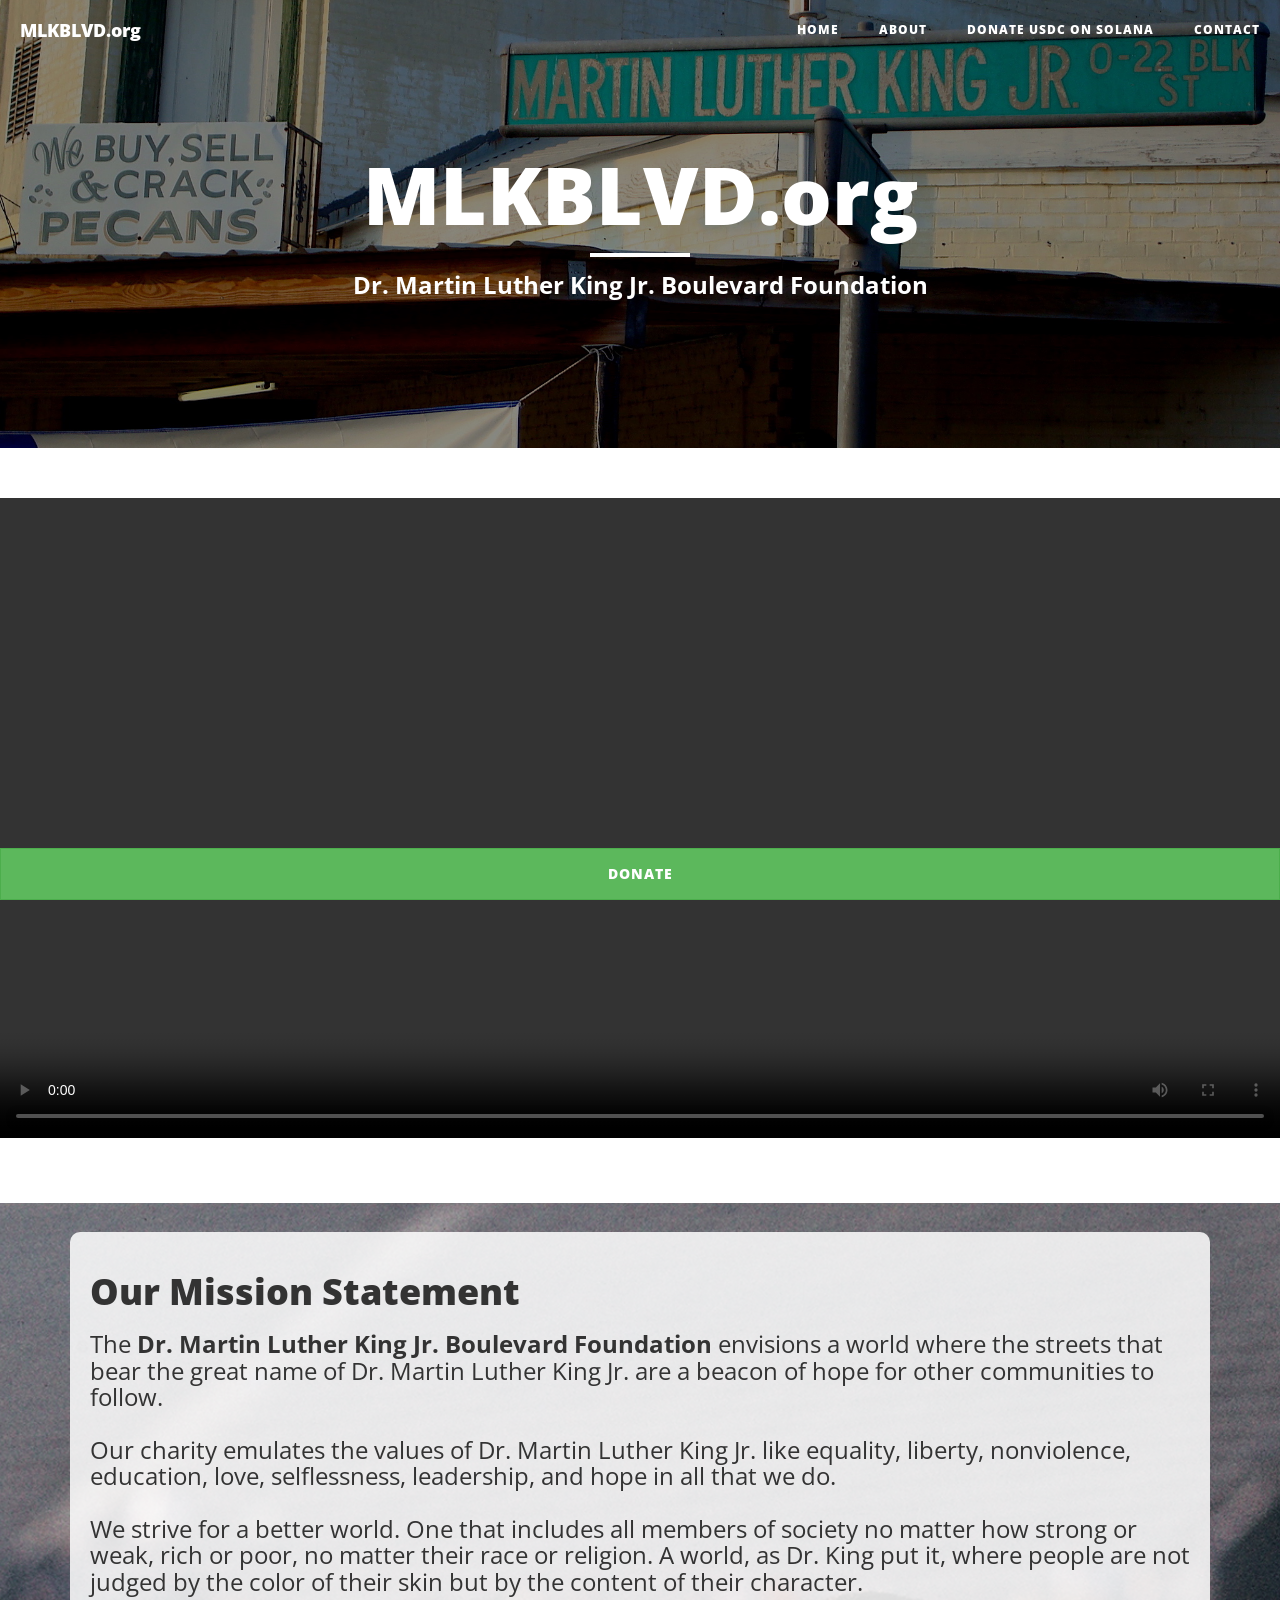
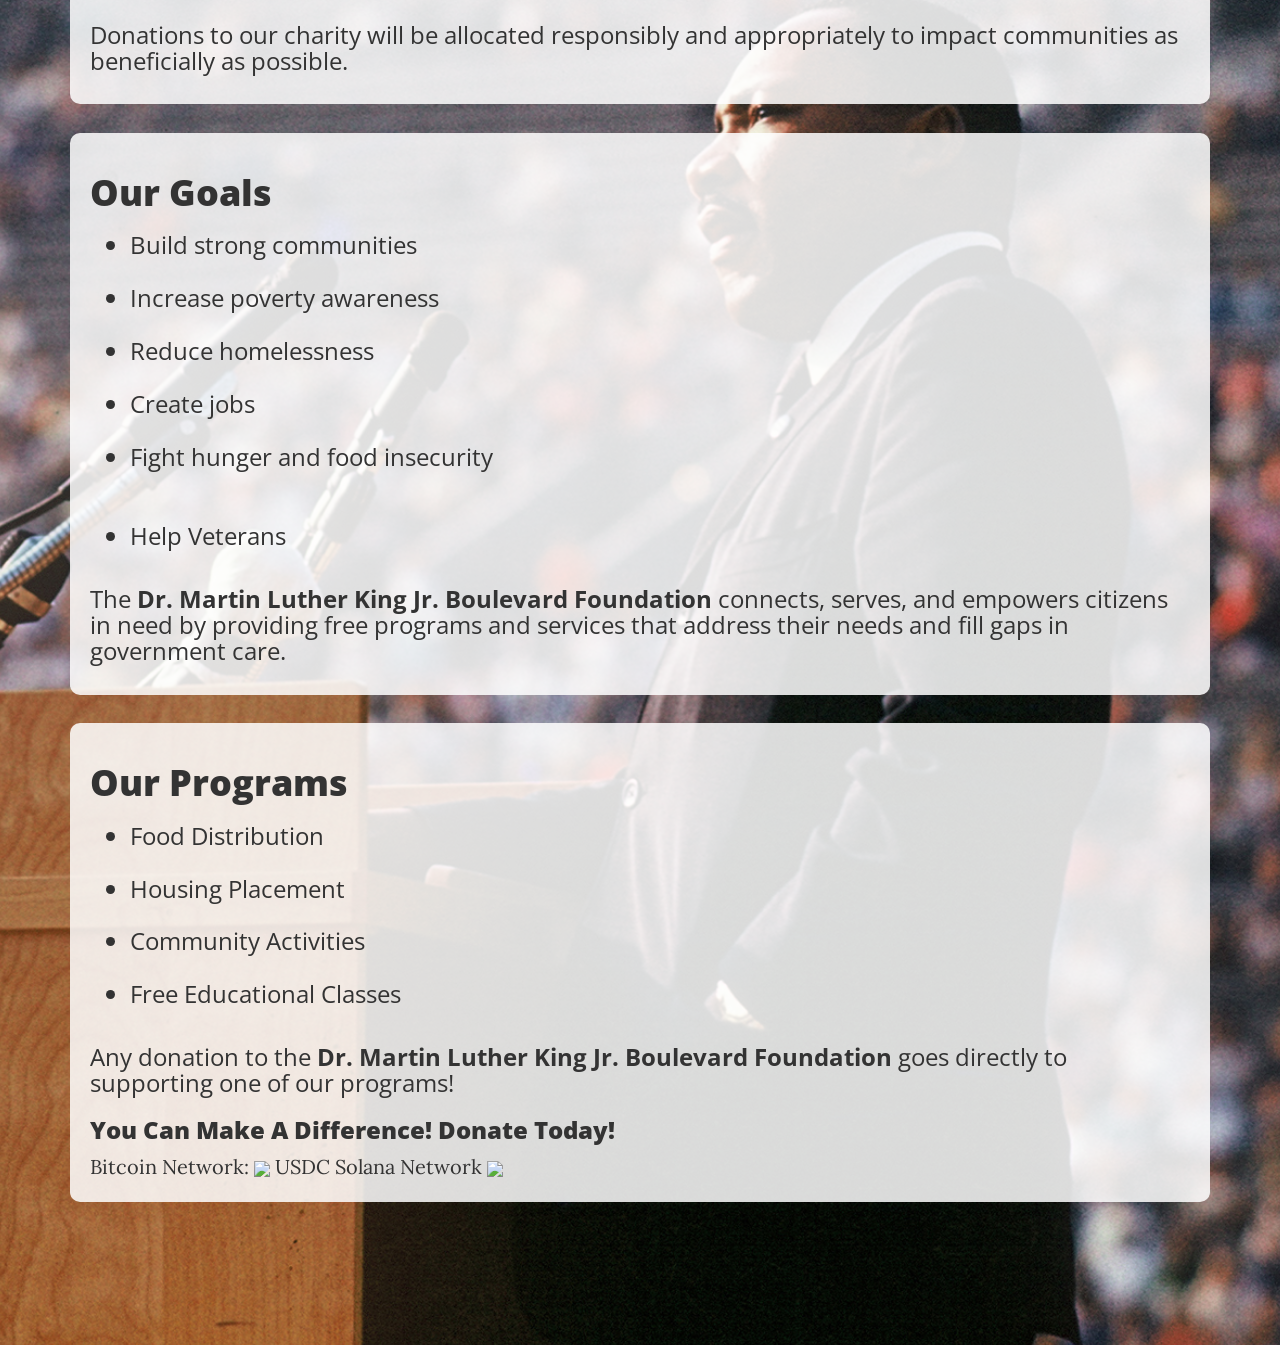
==== index.html @ ab9964d8 "Update index.html" ====
<!DOCTYPE html>
<html lang="en">

<head>

    <meta charset="utf-8">
    <meta http-equiv="X-UA-Compatible" content="IE=edge">
    <meta name="viewport" content="width=device-width, initial-scale=1">
    <meta name="description" content="">
    <meta name="author" content="">
    
    <title>MLKBLVD.org</title>
    <!-- Bootstrap Core CSS -->
    <link href="vendor/bootstrap/css/bootstrap.min.css" rel="stylesheet">
   
    <!-- Theme CSS -->
    <link href="css/clean-blog.min.css" rel="stylesheet">

    <!-- Custom Fonts -->
    <link href="vendor/font-awesome/css/font-awesome.min.css" rel="stylesheet" type="text/css">
    <link href='https://fonts.googleapis.com/css?family=Lora:400,700,400italic,700italic' rel='stylesheet' type='text/css'>
    <link href='https://fonts.googleapis.com/css?family=Open+Sans:300italic,400italic,600italic,700italic,800italic,400,300,600,700,800' rel='stylesheet' type='text/css'>

    <!-- HTML5 Shim and Respond.js IE8 support of HTML5 elements and media queries -->
    <!-- WARNING: Respond.js doesn't work if you view the page via file:// -->
    <!--[if lt IE 9]>
        <script src="https://oss.maxcdn.com/libs/html5shiv/3.7.0/html5shiv.js"></script>
        <script src="https://oss.maxcdn.com/libs/respond.js/1.4.2/respond.min.js"></script>
    <![endif]-->

</head>

<body>

    <!-- Navigation -->
    <nav class="navbar navbar-default navbar-custom navbar-fixed-top">
        <div class="container-fluid">
            <!-- Brand and toggle get grouped for better mobile display -->
            <div class="navbar-header page-scroll">
                <button type="button" class="navbar-toggle" data-toggle="collapse" data-target="#bs-example-navbar-collapse-1">
                    <span class="sr-only">Toggle navigation</span>
                    Menu <i class="fa fa-bars"></i>
                </button>
                <a class="navbar-brand" href="index.html">MLKBLVD.org</a>
            </div>

            <!-- Collect the nav links, forms, and other content for toggling -->
            <div class="collapse navbar-collapse" id="bs-example-navbar-collapse-1">
                <ul class="nav navbar-nav navbar-right">
                    <li>
                        <a href="index.html">Home</a>
                    </li>
                    <li>
                        <a href="#text">About</a>
                    </li>
                    <li>
                        <a href="solana:0x327a8fBC5e9541240963a65b46B488dfBC9a9073?amount=1000&spl-token=EPjFWdd5AufqSSqeM2qN1xzybapC8G4wEGGkZwyTDt1v&label=MLKBLVD.org&message=Thanks!&memo=Thanks!">Donate USDC on Solana</a>
                    </li>
                    <li>
                        <a href="mailto:mlkblvd.org@gmail.com">Contact</a>
                    </li>
                </ul>
            </div>
            <!-- /.navbar-collapse -->
        </div>
        <!-- /.container -->
    </nav>

    <!-- Page Header -->
    <!-- Set your background image for this header on the line below. -->
    <header class="intro-header" style="background-image: url(img/home-bg.jpg)">
        <div class="container">
            <div class="row">
                <div class="col-lg-8 col-lg-offset-2 col-md-10 col-md-offset-1">
                    <div class="site-heading">
                        <h1>MLKBLVD.org</h1>
                        <hr class="small">
                        <span class="subheading"><b>Dr. Martin Luther King Jr. Boulevard Foundation</b></span>
                    </div>
                </div>
            </div>
        </div>
    </header>
 
    <a href="bitcoin:1A1zP1eP5QGefi2DMPTfTL5SLmv7DivfNa?amount=0.005&label=MLKBLVD.org&message=Thank%20you%20for%20your%20support!" id="applyButton" class="btn btn-success btn-block" style="position:fixed;bottom:0%;z-index:100;">DONATE</a>
    <video controls width="100%" autoplay>
        <source src="video/mlkblvd.mp4" type="video/mp4">
        Your browser does not support video
    </video><br><br><br>
    <!-- Main Content -->
    <div id="text" style="background-image: url(img/mlk.jpg);background-position: 55%;background-repeat: no-repeat;background-size: cover;"><br>
        <div class="container">
                <div class="post-preview">
                        <h1 class="post-title">
                            Our Mission Statement
                        </h1>
                        <h3 class="post-subtitle" style="font-weight:normal">
                            The <b>Dr. Martin Luther King Jr. Boulevard Foundation</b> envisions a world where the streets that bear the great name of Dr. Martin Luther King Jr. are a beacon of hope for other communities to follow.
                            <br><br>
                            Our charity emulates the values of Dr. Martin Luther King Jr. like equality, liberty, nonviolence, education, love, selflessness, leadership, and hope in all that we do.
                            <br><br>
                            We strive for a better world. One that includes all members of society no matter how strong or weak, rich or poor, no matter their race or religion. A world, as Dr. King put it, where people are not judged by the color of their skin but by the content of their character.
                            <br><br>
                            Donations to our charity will be allocated responsibly and appropriately to impact communities as beneficially as possible.
                            <br>

                        </h3>
                </div><br>
                <div class="post-preview" >
                        <h1 class="post-title">
                            Our Goals
                        </h1>
                        <h3 class="post-subtitle" style="font-weight:normal">
                            <ul>
                                <li>Build strong communities</li>
                                <br>
                                <li>Increase poverty awareness</li>
                                <br>
                                <li>Reduce homelessness</li>
                                <br>
                                <li>Create jobs</li>
                                <br>
                                <li>Fight hunger and food insecurity</li><br>
                                <br>
                                <li>Help Veterans</li><br>
                            </ul>
                            The <b>Dr. Martin Luther King Jr. Boulevard Foundation</b> connects, serves, and empowers citizens in need by providing free programs and services that address their needs and fill gaps in government care.
                        </h3>
                </div><br>
                <div class="post-preview">
                        <h1 class="post-title">
                            Our Programs
                        </h1>
                        <h3 class="post-subtitle" style="font-weight:normal">
                            <ul>
                                <li>Food Distribution</li>
                                <br>
                                <li>Housing Placement</li>
                                <br>
                                <li>Community Activities</li>
                                <br>
                                <li>Free Educational Classes</li><br>
                            </ul>
                            Any donation to the <b>Dr. Martin Luther King Jr. Boulevard Foundation</b> goes directly to supporting one of our programs!<br>
                            <h3>You Can Make A Difference! Donate Today!</h3>
                           Bitcoin Network:
                           <img src="https://private-user-images.githubusercontent.com/20129616/599748810-558bbc82-68f3-4923-9183-be4b3e175ccd.png?jwt=eyJ0eXAiOiJKV1QiLCJhbGciOiJIUzI1NiJ9.[base64].xnbuAt-VnyXGj1lQDcZ0gcU-z0RY3uswR8ebAeyuypw" />
                           USDC Solana Network
                           <img src="https://private-user-images.githubusercontent.com/20129616/600500007-78e766d8-854d-438e-8aab-df3a514afb99.png?jwt=eyJ0eXAiOiJKV1QiLCJhbGciOiJIUzI1NiJ9.[base64].q0eRarBA68dFiGi_OBIOCuV6Yctz-bvgYhmQ5g5uQ9w" />
                        </h3>
                </div><br><br><br><br><br>
            </div>
        </div>
    </div>

    <!-- jQuery -->
    <script src="vendor/jquery/jquery.min.js"></script>

    <!-- Bootstrap Core JavaScript -->
    <script src="vendor/bootstrap/js/bootstrap.min.js"></script>

    <!-- Contact Form JavaScript -->
    <script src="js/jqBootstrapValidation.js"></script>
    <script src="js/contact_me.js"></script>

    <!-- Theme JavaScript -->
    <script src="js/clean-blog.min.js"></script>

</body>

</html>
---- css/clean-blog.min.css ----
a,
 body {
     color: #333
 }
 
 .navbar-custom .nav li a,
 .navbar-custom .navbar-brand,
 h1,
 h2,
 h3,
 h4,
 h5,
 h6 {
     font-weight: 800
 }
 
 .caption,
 .intro-header .page-heading,
 .intro-header .site-heading,
 footer .copyright {
     text-align: center
 }
 
 body {
     font-family: Lora, 'Times New Roman', serif;
     font-size: 20px;
     -webkit-tap-highlight-color: #0085A1
 }
 
 .intro-header .page-heading .subheading,
 .intro-header .post-heading .subheading,
 .intro-header .site-heading .subheading,
 .navbar-custom,
 h1,
 h2,
 h3,
 h4,
 h5,
 h6 {
     font-family: 'Open Sans', 'Helvetica Neue', Helvetica, Arial, sans-serif
 }
 
 p {
     line-height: 1.5;
     margin: 30px 0
 }
 
 p a {
     text-decoration: underline
 }
 
 a:focus,
 a:hover {
     color: #0085A1
 }
 
 a img:focus,
 a img:hover {
     cursor: zoom-in
 }
 
 blockquote {
     color: #777;
     font-style: italic
 }
 
 hr.small {
     max-width: 100px;
     margin: 15px auto;
     border-width: 4px;
     border-color: #fff
 }
 
 .navbar-custom {
     position: absolute;
     top: 0;
     left: 0;
     width: 100%;
     z-index: 3
 }
 
 .navbar-custom .navbar-header .navbar-toggle {
     color: #777;
     font-weight: 800;
     text-transform: uppercase;
     font-size: 12px
 }
 
 .navbar-custom .nav li a {
     text-transform: uppercase;
     font-size: 12px;
     letter-spacing: 1px
 }
 
 @media only screen and (min-width:768px) {
     .navbar-custom {
         background: 0 0;
         border-bottom: 1px solid transparent
     }
     .navbar-custom .navbar-brand {
         color: #fff;
         padding: 20px
     }
     .navbar-custom .navbar-brand:focus,
     .navbar-custom .navbar-brand:hover {
         color: rgba(255, 255, 255, .8)
     }
     .navbar-custom .nav li a {
         color: #fff;
         padding: 20px
     }
     .navbar-custom .nav li a:focus,
     .navbar-custom .nav li a:hover {
         color: rgba(255, 255, 255, .8)
     }
     .navbar-custom .nav li ul.dropdown-menu a {
         color: #333
     }
     .navbar-custom .nav li ul.dropdown-menu a:focus,
     .navbar-custom .nav li ul.dropdown-menu a:hover {
         color: #0085A1
     }
 }
 
 @media only screen and (min-width:1170px) {
     .navbar-custom {
         -webkit-transition: background-color .3s;
         -moz-transition: background-color .3s;
         transition: background-color .3s;
         -webkit-transform: translate3d(0, 0, 0);
         -moz-transform: translate3d(0, 0, 0);
         -ms-transform: translate3d(0, 0, 0);
         -o-transform: translate3d(0, 0, 0);
         transform: translate3d(0, 0, 0);
         -webkit-backface-visibility: hidden;
         backface-visibility: hidden
     }
     .navbar-custom.is-fixed {
         position: fixed;
         top: -61px;
         background-color: rgba(255, 255, 255, .9);
         border-bottom: 1px solid #f2f2f2;
         -webkit-transition: -webkit-transform .3s;
         -moz-transition: -moz-transform .3s;
         transition: transform .3s
     }
     .navbar-custom.is-fixed .navbar-brand {
         color: #333
     }
     .navbar-custom.is-fixed .navbar-brand:focus,
     .navbar-custom.is-fixed .navbar-brand:hover {
         color: #0085A1
     }
     .navbar-custom.is-fixed .nav li a {
         color: #333
     }
     .navbar-custom.is-fixed .nav li a:focus,
     .navbar-custom.is-fixed .nav li a:hover {
         color: #0085A1
     }
     .navbar-custom.is-visible {
         -webkit-transform: translate3d(0, 100%, 0);
         -moz-transform: translate3d(0, 100%, 0);
         -ms-transform: translate3d(0, 100%, 0);
         -o-transform: translate3d(0, 100%, 0);
         transform: translate3d(0, 100%, 0)
     }
 }
 
 .intro-header {
     background: center center no-repeat;
     -webkit-background-size: cover;
     -moz-background-size: cover;
     background-size: cover;
     -o-background-size: cover;
     margin-bottom: 50px
 }
 
 .intro-header .page-heading,
 .intro-header .post-heading,
 .intro-header .site-heading {
     padding: 100px 0 50px;
     color: #fff
 }
 
 .intro-header .page-heading h1,
 .intro-header .site-heading h1 {
     margin-top: 0;
     font-size: 50px
 }
 
 .intro-header .page-heading .subheading,
 .intro-header .site-heading .subheading {
     font-size: 24px;
     line-height: 1.1;
     display: block;
     font-weight: 300;
     margin: 10px 0 0
 }
 
 @media only screen and (min-width:768px) {
     .intro-header .page-heading,
     .intro-header .post-heading,
     .intro-header .site-heading {
         padding: 150px 0
     }
     .intro-header .page-heading h1,
     .intro-header .site-heading h1 {
         font-size: 80px
     }
 }
 
 .intro-header .post-heading h1 {
     font-size: 35px
 }
 
 .intro-header .post-heading .meta,
 .intro-header .post-heading .subheading {
     line-height: 1.1;
     display: block
 }
 
 .intro-header .post-heading .subheading {
     font-size: 24px;
     margin: 10px 0 30px;
     font-weight: 600
 }
 
 .intro-header .post-heading .meta {
     font-family: Lora, 'Times New Roman', serif;
     font-style: italic;
     font-weight: 300;
     font-size: 20px
 }
 
 .intro-header .post-heading .meta a {
     color: #fff
 }
 
 @media only screen and (min-width:768px) {
     .intro-header .post-heading h1 {
         font-size: 55px
     }
     .intro-header .post-heading .subheading {
         font-size: 30px
     }
 }

 .post-preview {
     background: rgba(255,255,255,0.85);
     padding: 20px;
     border-radius: 10px;
  }
 
 .post-preview>a {
     color: #333;
 }
 
 .post-preview>a:focus,
 .post-preview>a:hover {
     text-decoration: none;
     color: #0085A1
 }
 
 .post-preview>a>.post-title {
     font-size: 30px;
     margin-top: 30px;
     margin-bottom: 10px
 }
 
 .post-preview>a>.post-subtitle {
     margin: 0 0 10px;
     font-weight: 300
 }
 
 .post-preview>.post-meta {
     color: #777;
     font-size: 18px;
     font-style: italic;
     margin-top: 0
 }
 
 .post-preview>.post-meta>a {
     text-decoration: none;
     color: #333
 }
 
 .post-preview>.post-meta>a:focus,
 .post-preview>.post-meta>a:hover {
     color: #0085A1;
     text-decoration: underline
 }
 
 @media only screen and (min-width:768px) {
     .post-preview>a>.post-title {
         font-size: 36px
     }
 }
 
 .section-heading {
     font-size: 36px;
     margin-top: 60px;
     font-weight: 700
 }
 
 .btn,
 .pager li>a,
 .pager li>span {
     font-family: 'Open Sans', 'Helvetica Neue', Helvetica, Arial, sans-serif;
     text-transform: uppercase;
     font-weight: 800;
     letter-spacing: 1px
 }
 
 .caption {
     font-size: 14px;
     padding: 10px;
     font-style: italic;
     margin: 0;
     display: block;
     border-bottom-right-radius: 5px;
     border-bottom-left-radius: 5px
 }
 
 footer {
     padding: 50px 0 65px
 }
 
 footer .list-inline {
     margin: 0;
     padding: 0
 }
 
 footer .copyright {
     font-size: 14px;
     margin-bottom: 0
 }
 
 .floating-label-form-group {
     font-size: 14px;
     position: relative;
     margin-bottom: 0;
     padding-bottom: .5em;
     border-bottom: 1px solid #eee
 }
 
 .floating-label-form-group input,
 .floating-label-form-group textarea {
     z-index: 1;
     position: relative;
     padding-right: 0;
     padding-left: 0;
     border: none;
     border-radius: 0;
     font-size: 1.5em;
     background: 0 0;
     box-shadow: none!important;
     resize: none
 }
 
 .floating-label-form-group label {
     display: block;
     z-index: 0;
     position: relative;
     top: 2em;
     margin: 0;
     font-size: .85em;
     line-height: 1.764705882em;
     vertical-align: middle;
     vertical-align: baseline;
     opacity: 0;
     -webkit-transition: top .3s ease, opacity .3s ease;
     -moz-transition: top .3s ease, opacity .3s ease;
     -ms-transition: top .3s ease, opacity .3s ease;
     transition: top .3s ease, opacity .3s ease
 }
 
 .floating-label-form-group::not(:first-child) {
     padding-left: 14px;
     border-left: 1px solid #eee
 }
 
 .floating-label-form-group-with-value label {
     top: 0;
     opacity: 1
 }
 
 .floating-label-form-group-with-focus label {
     color: #0085A1
 }
 
 form .row:first-child .floating-label-form-group {
     border-top: 1px solid #eee
 }
 
 .btn {
     font-size: 14px;
     border-radius: 0;
     padding: 15px 25px
 }
 
 .btn-lg {
     font-size: 16px;
     padding: 25px 35px
 }
 
 .btn-default:focus,
 .btn-default:hover {
     background-color: #0085A1;
     border: 1px solid #0085A1;
     color: #fff
 }
 
 .pager {
     margin: 20px 0 0
 }
 
 .pager li>a,
 .pager li>span {
     font-size: 14px;
     padding: 15px 25px;
     background-color: #fff;
     border-radius: 0
 }
 
 .pager li>a:focus,
 .pager li>a:hover {
     color: #fff;
     background-color: #0085A1;
     border: 1px solid #0085A1
 }
 
 .pager .disabled>a,
 .pager .disabled>a:focus,
 .pager .disabled>a:hover,
 .pager .disabled>span {
     color: #777;
     background-color: #333;
     cursor: not-allowed
 }
 
 ::-moz-selection {
     color: #fff;
     text-shadow: none;
     background: #0085A1
 }
 
 ::selection {
     color: #fff;
     text-shadow: none;
     background: #0085A1
 }
 
 img::selection {
     color: #fff;
     background: 0 0
 }
 
 img::-moz-selection {
     color: #fff;
     background: 0 0
 };
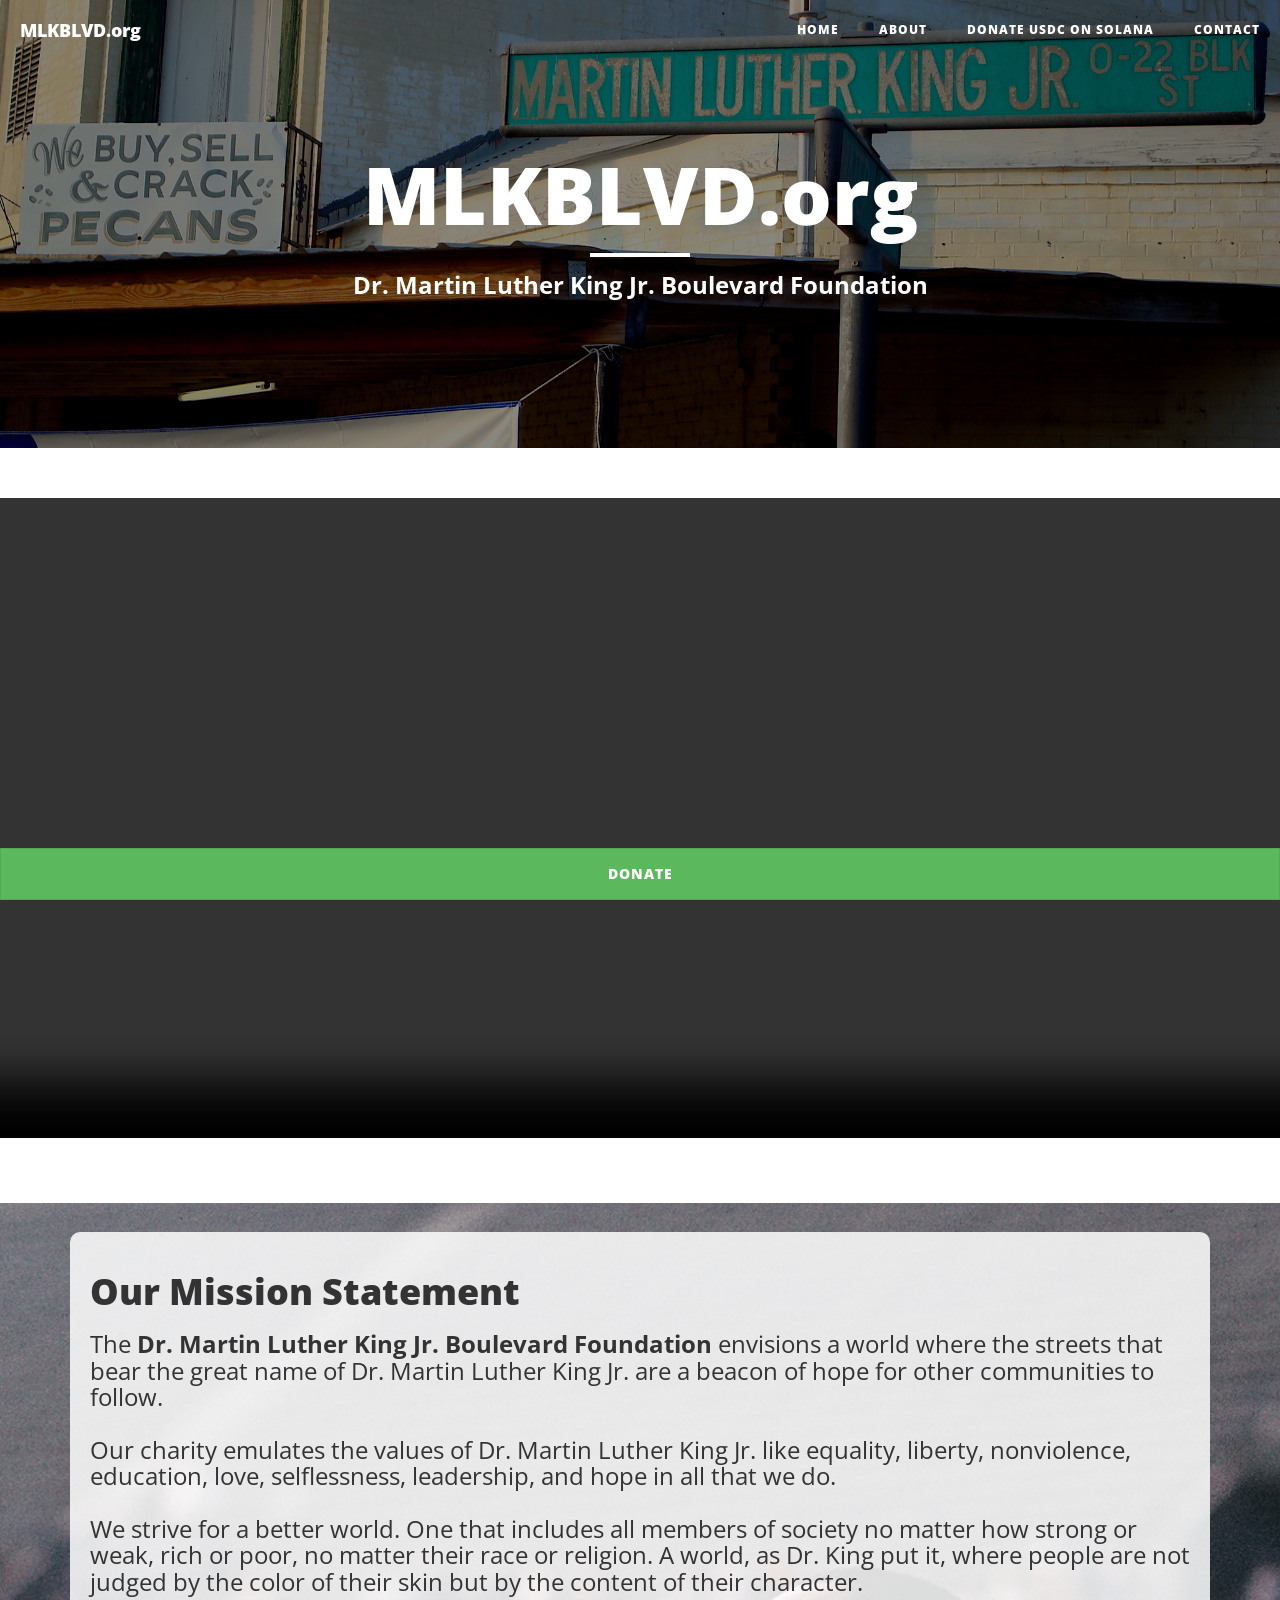
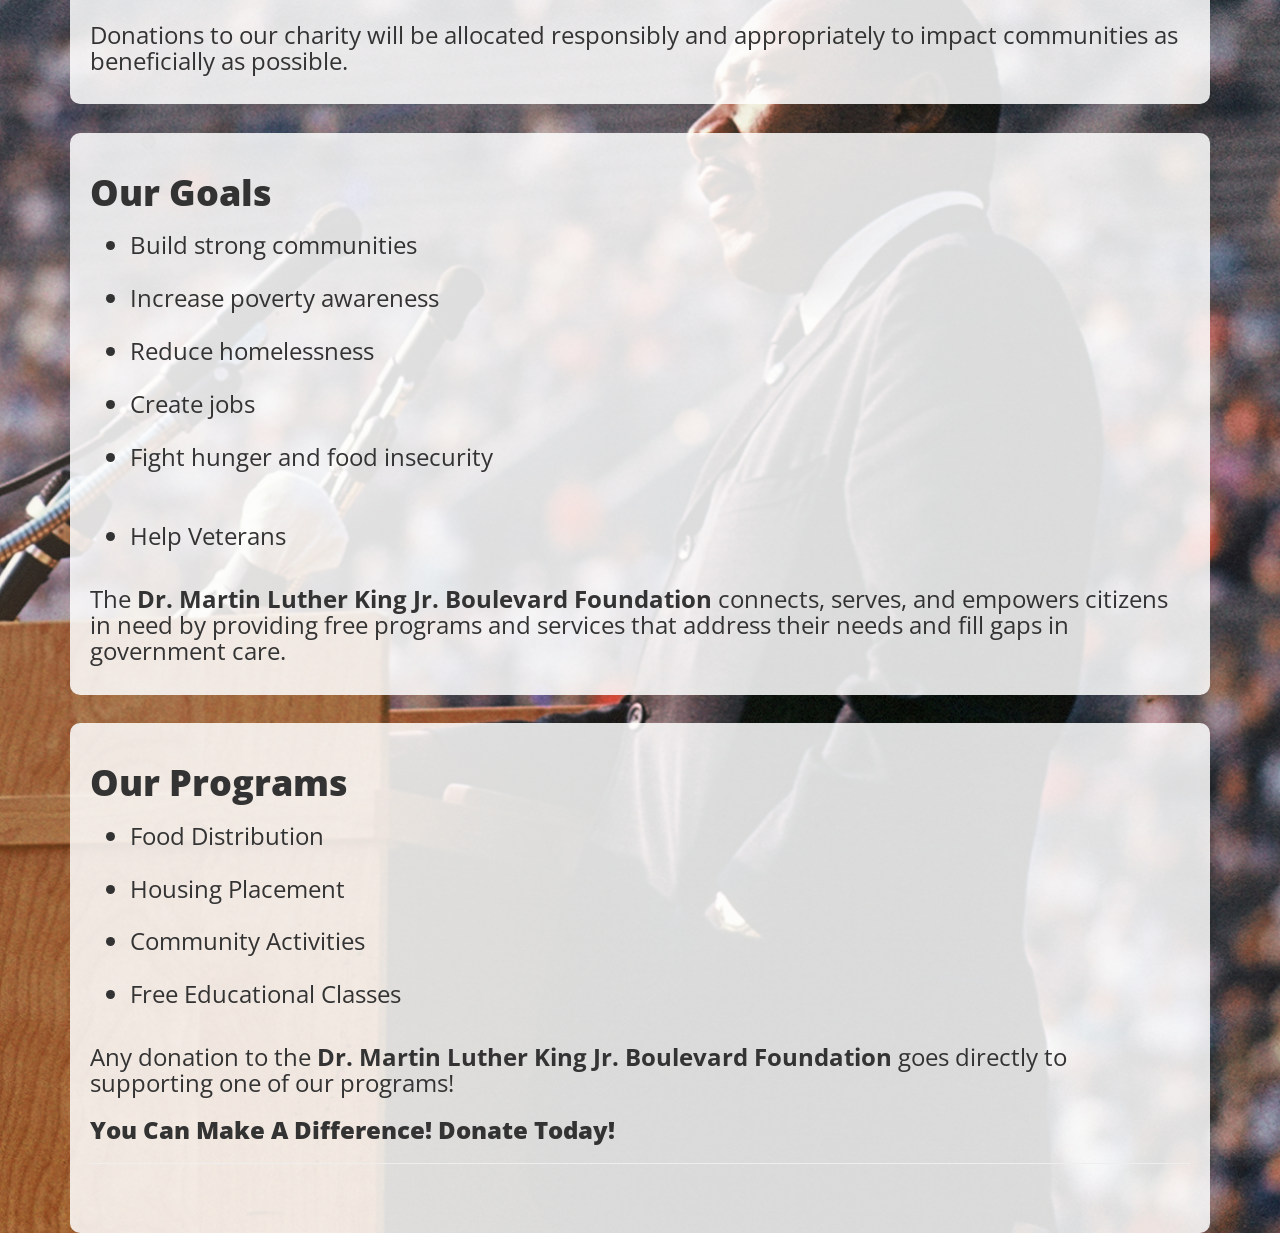
==== commit 33496ea0: "Update index.html" ====
--- a/index.html
+++ b/index.html
@@ -143,12 +143,9 @@
                             </ul>
                             Any donation to the <b>Dr. Martin Luther King Jr. Boulevard Foundation</b> goes directly to supporting one of our programs!<br>
                             <h3>You Can Make A Difference! Donate Today!</h3>
-                           Bitcoin Network:
-                           <img src="https://private-user-images.githubusercontent.com/20129616/599748810-558bbc82-68f3-4923-9183-be4b3e175ccd.png?jwt=eyJ0eXAiOiJKV1QiLCJhbGciOiJIUzI1NiJ9.[base64].xnbuAt-VnyXGj1lQDcZ0gcU-z0RY3uswR8ebAeyuypw" />
-                           USDC Solana Network
-                           <img src="https://private-user-images.githubusercontent.com/20129616/600500007-78e766d8-854d-438e-8aab-df3a514afb99.png?jwt=eyJ0eXAiOiJKV1QiLCJhbGciOiJIUzI1NiJ9.[base64].q0eRarBA68dFiGi_OBIOCuV6Yctz-bvgYhmQ5g5uQ9w" />
-                        </h3>
-                </div><br><br><br><br><br>
+                            <hr>
+                            <br>
+                </div>
             </div>
         </div>
     </div>
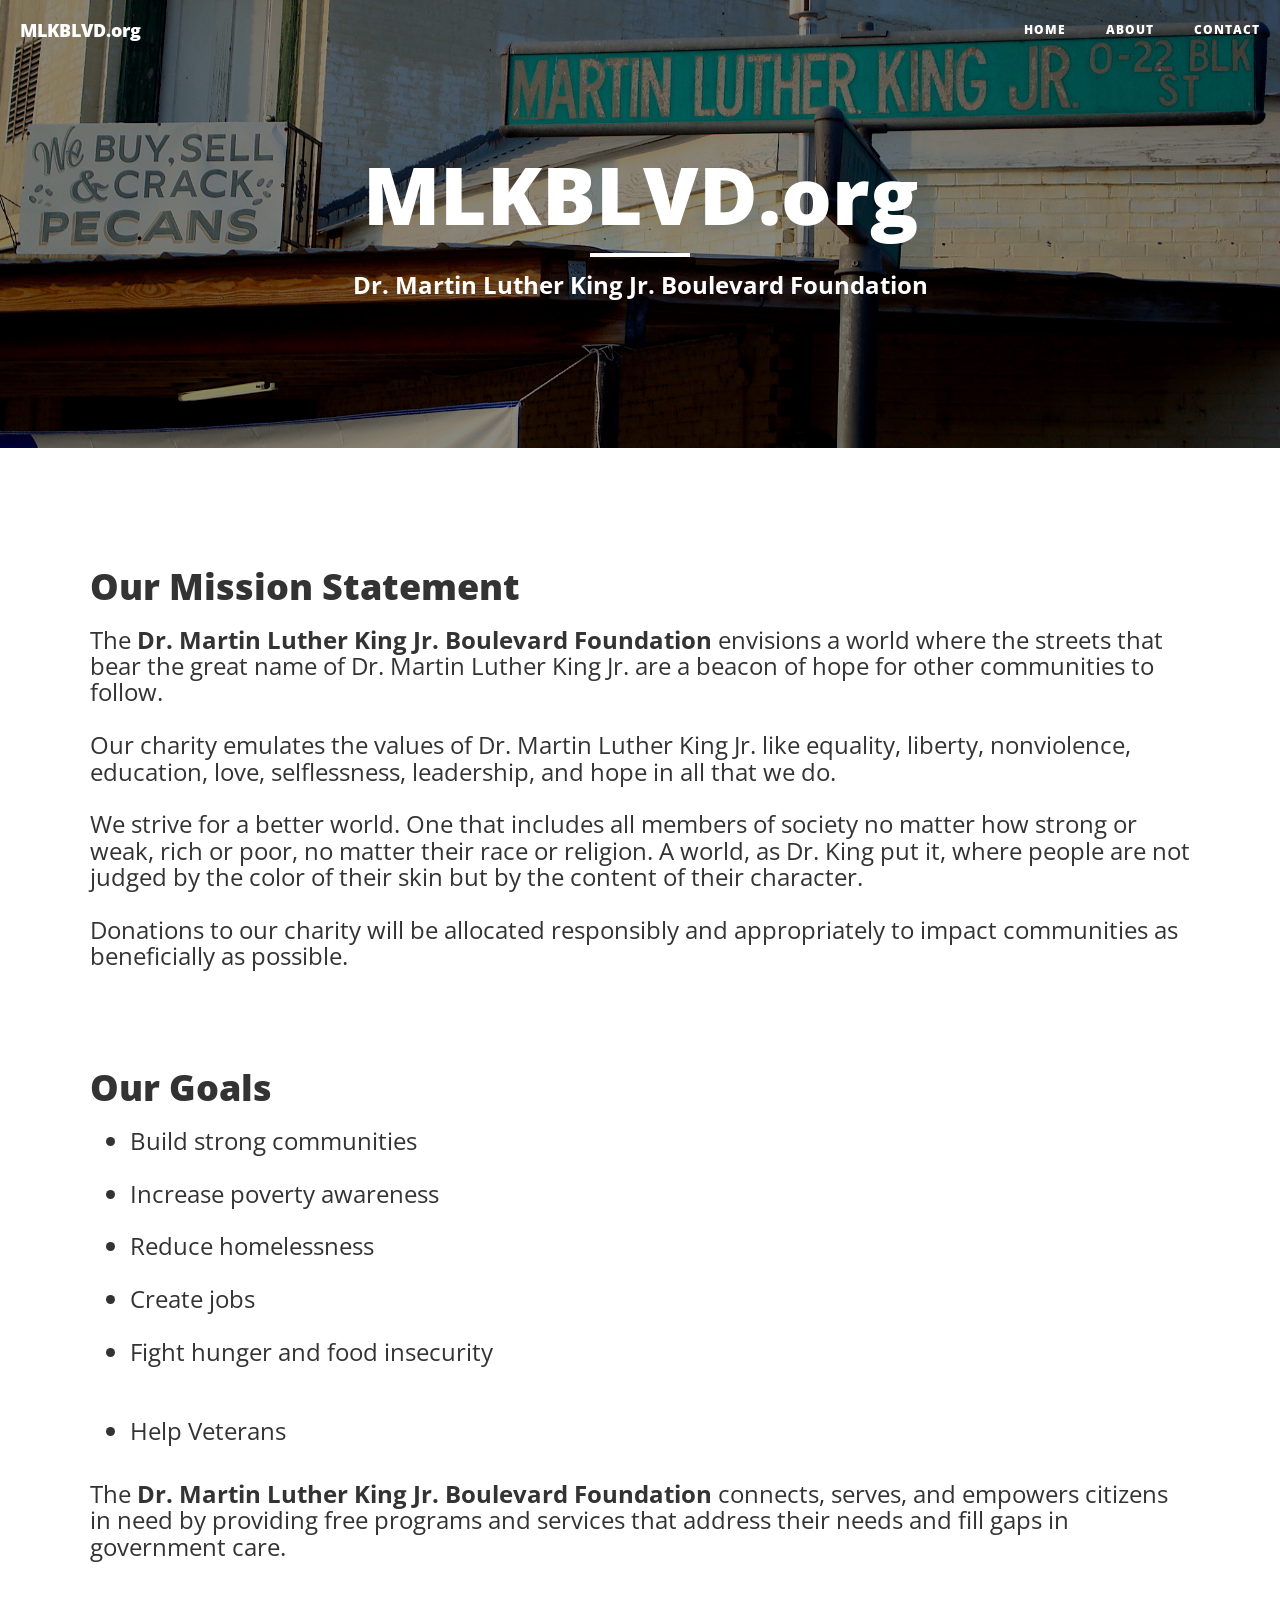
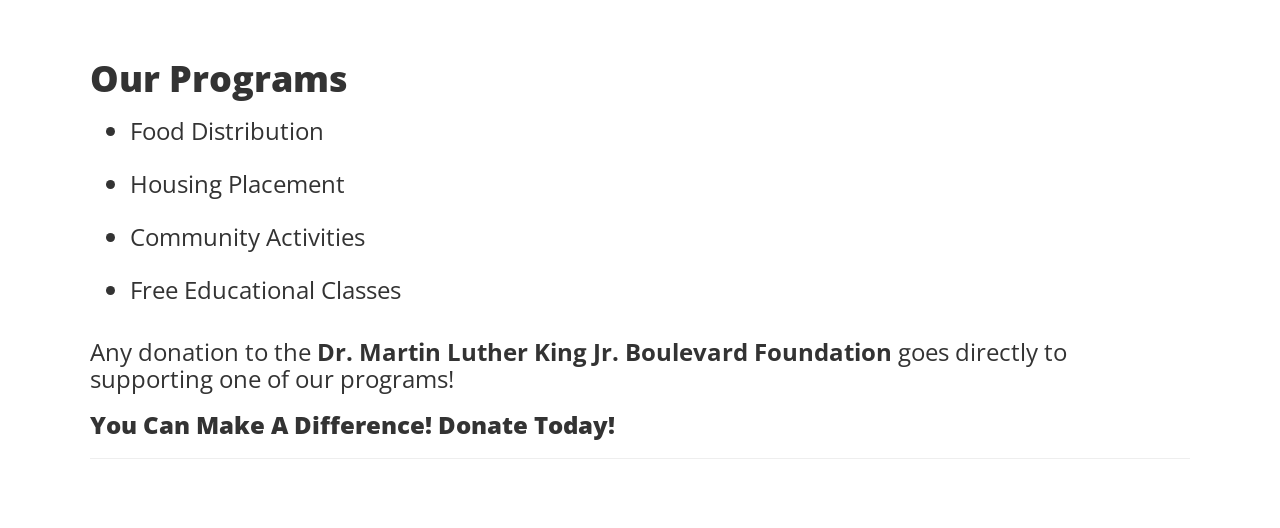
==== commit c3cb8ae9: "Remove cryptocurrency donation links from index.html Removed donation links for USDC on Solana and B" ====
--- a/index.html
+++ b/index.html
@@ -54,9 +54,6 @@
                         <a href="#text">About</a>
                     </li>
                     <li>
-                        <a href="solana:0x327a8fBC5e9541240963a65b46B488dfBC9a9073?amount=1000&spl-token=EPjFWdd5AufqSSqeM2qN1xzybapC8G4wEGGkZwyTDt1v&label=MLKBLVD.org&message=Thanks!&memo=Thanks!">Donate USDC on Solana</a>
-                    </li>
-                    <li>
                         <a href="mailto:mlkblvd.org@gmail.com">Contact</a>
                     </li>
                 </ul>
@@ -81,13 +78,7 @@
             </div>
         </div>
     </header>
- 
-    <a href="bitcoin:1A1zP1eP5QGefi2DMPTfTL5SLmv7DivfNa?amount=0.005&label=MLKBLVD.org&message=Thank%20you%20for%20your%20support!" id="applyButton" class="btn btn-success btn-block" style="position:fixed;bottom:0%;z-index:100;">DONATE</a>
-    <video controls width="100%" autoplay>
-        <source src="video/mlkblvd.mp4" type="video/mp4">
-        Your browser does not support video
-    </video><br><br><br>
-    <!-- Main Content -->
+    <a href="/DONATE.html>
     <div id="text" style="background-image: url(img/mlk.jpg);background-position: 55%;background-repeat: no-repeat;background-size: cover;"><br>
         <div class="container">
                 <div class="post-preview">
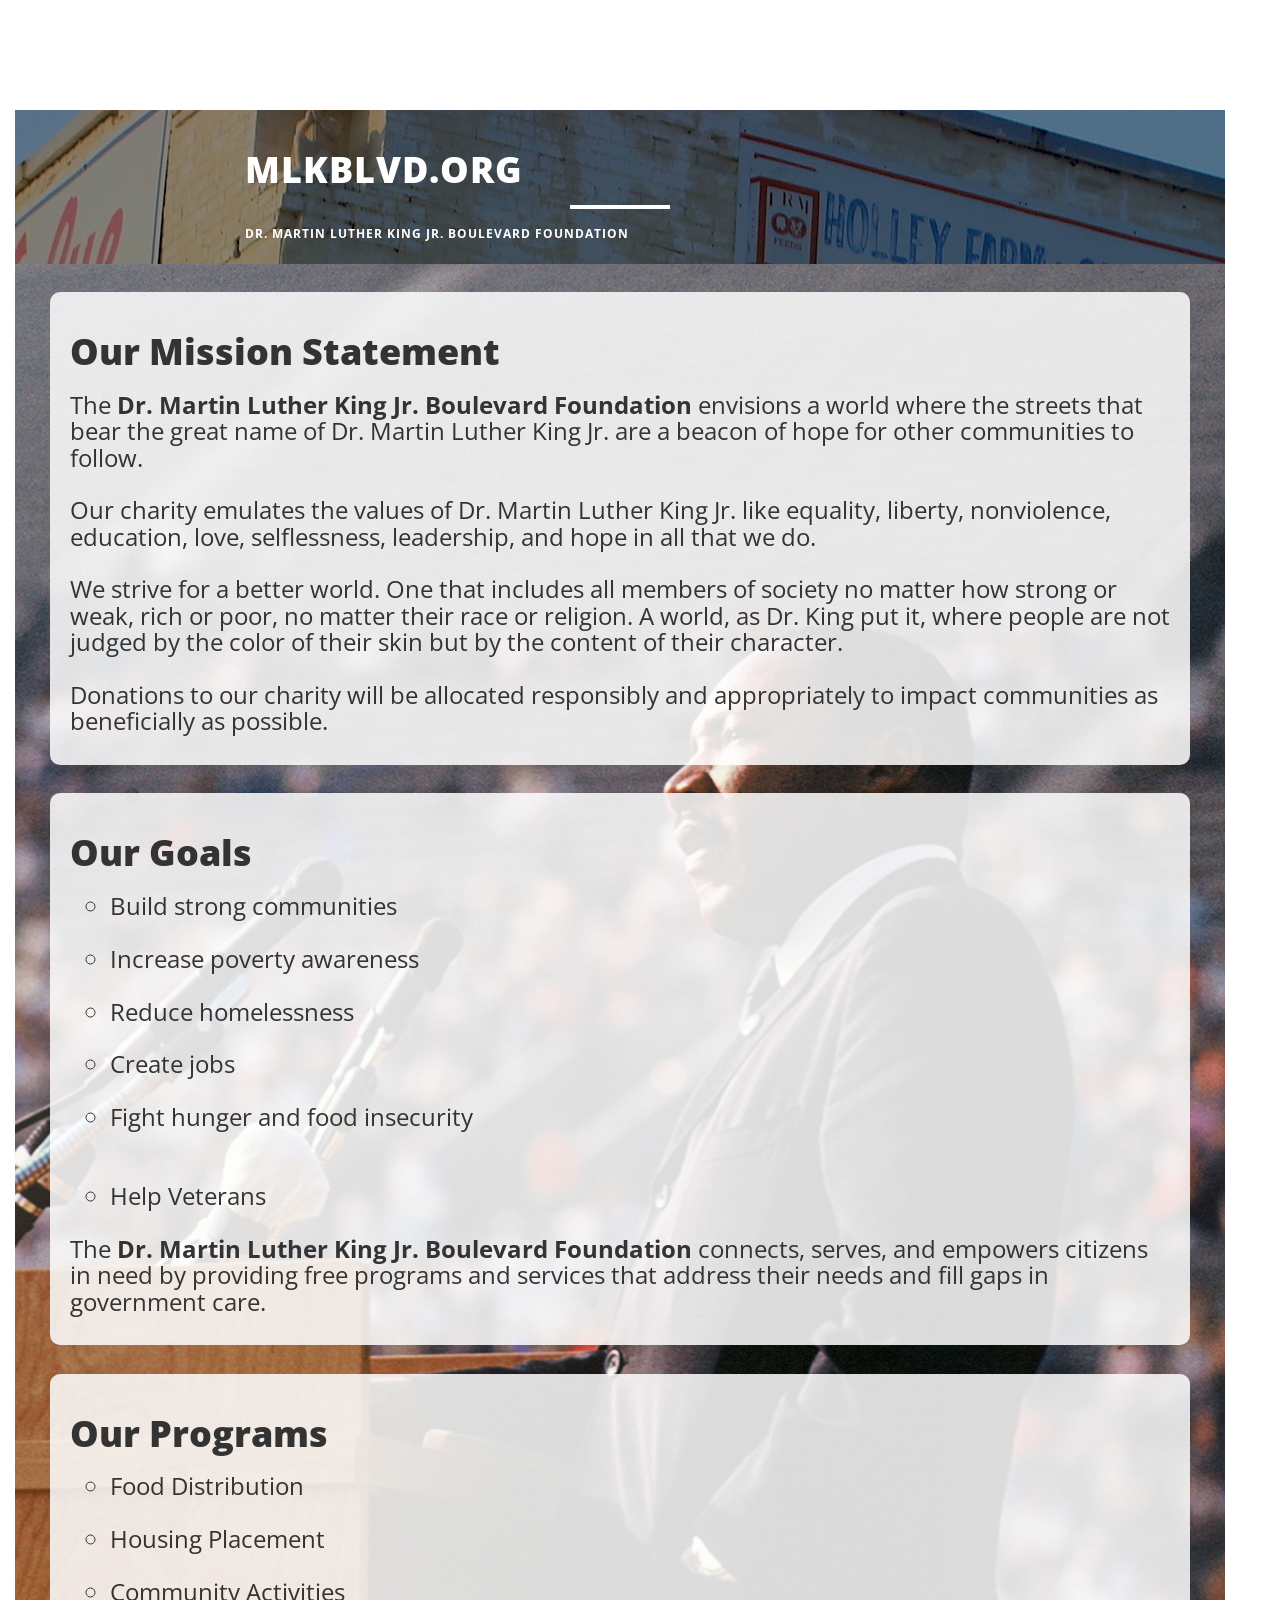
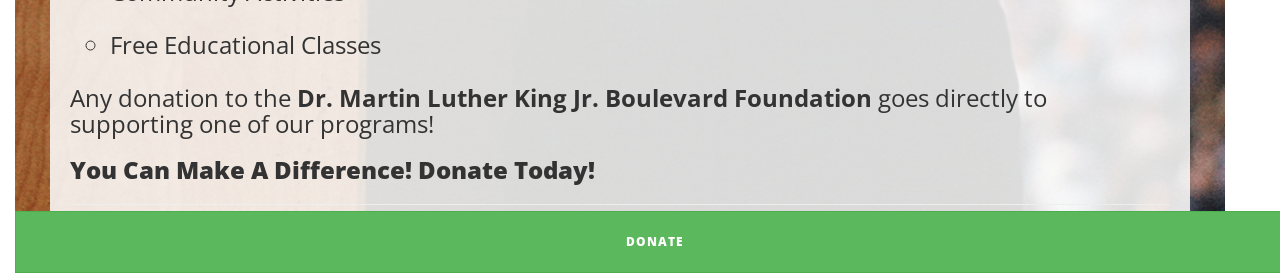
==== commit 65cfb6cf: "Add 'DONATE' link and button to index.html Added a 'DONATE' link to the navigation and a button at t" ====
--- a/index.html
+++ b/index.html
@@ -56,6 +56,9 @@
                     <li>
                         <a href="mailto:mlkblvd.org@gmail.com">Contact</a>
                     </li>
+                    <li>
+                        <a href="/DONATE.html>DONATE</a>
+                    </li>
                 </ul>
             </div>
             <!-- /.navbar-collapse -->
@@ -78,7 +81,7 @@
             </div>
         </div>
     </header>
-    <a href="/DONATE.html>
+    <a href="/DONATE.html id="applyButton" class="btn btn-success btn-block" style="position:fixed;bottom:0%;z-index:100;">DONATE</a>
     <div id="text" style="background-image: url(img/mlk.jpg);background-position: 55%;background-repeat: no-repeat;background-size: cover;"><br>
         <div class="container">
                 <div class="post-preview">
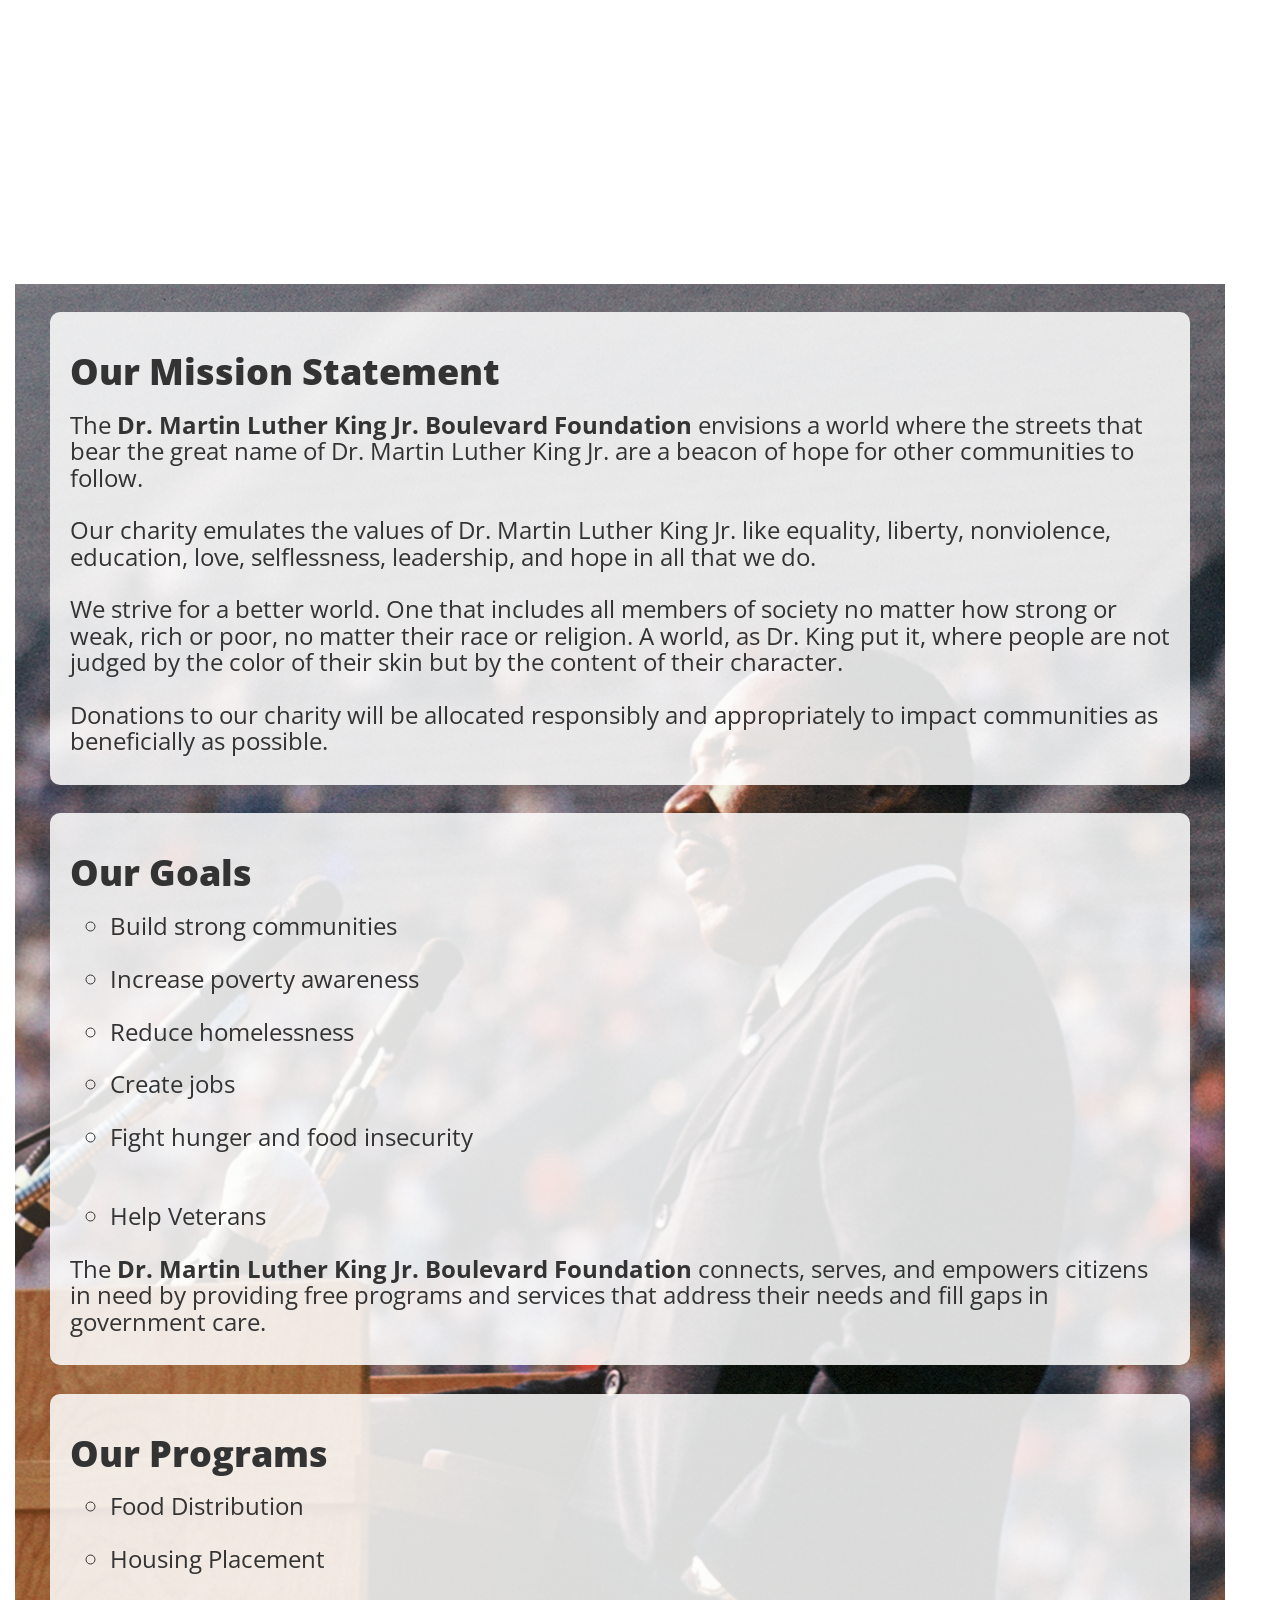
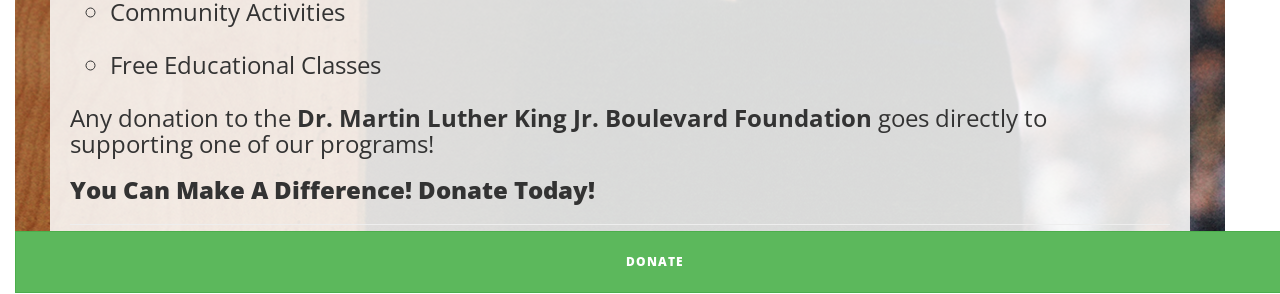
==== commit 993db0a9: "Change header background image to mlk.jpg Updated the header background image to 'mlk.jpg'." ====
--- a/index.html
+++ b/index.html
@@ -66,9 +66,7 @@
         <!-- /.container -->
     </nav>
 
-    <!-- Page Header -->
-    <!-- Set your background image for this header on the line below. -->
-    <header class="intro-header" style="background-image: url(img/home-bg.jpg)">
+        <div style="background-image: url(img/mlk.jpg);background-position: 55%;background-repeat: no-repeat;background-size: cover;"><br>
         <div class="container">
             <div class="row">
                 <div class="col-lg-8 col-lg-offset-2 col-md-10 col-md-offset-1">
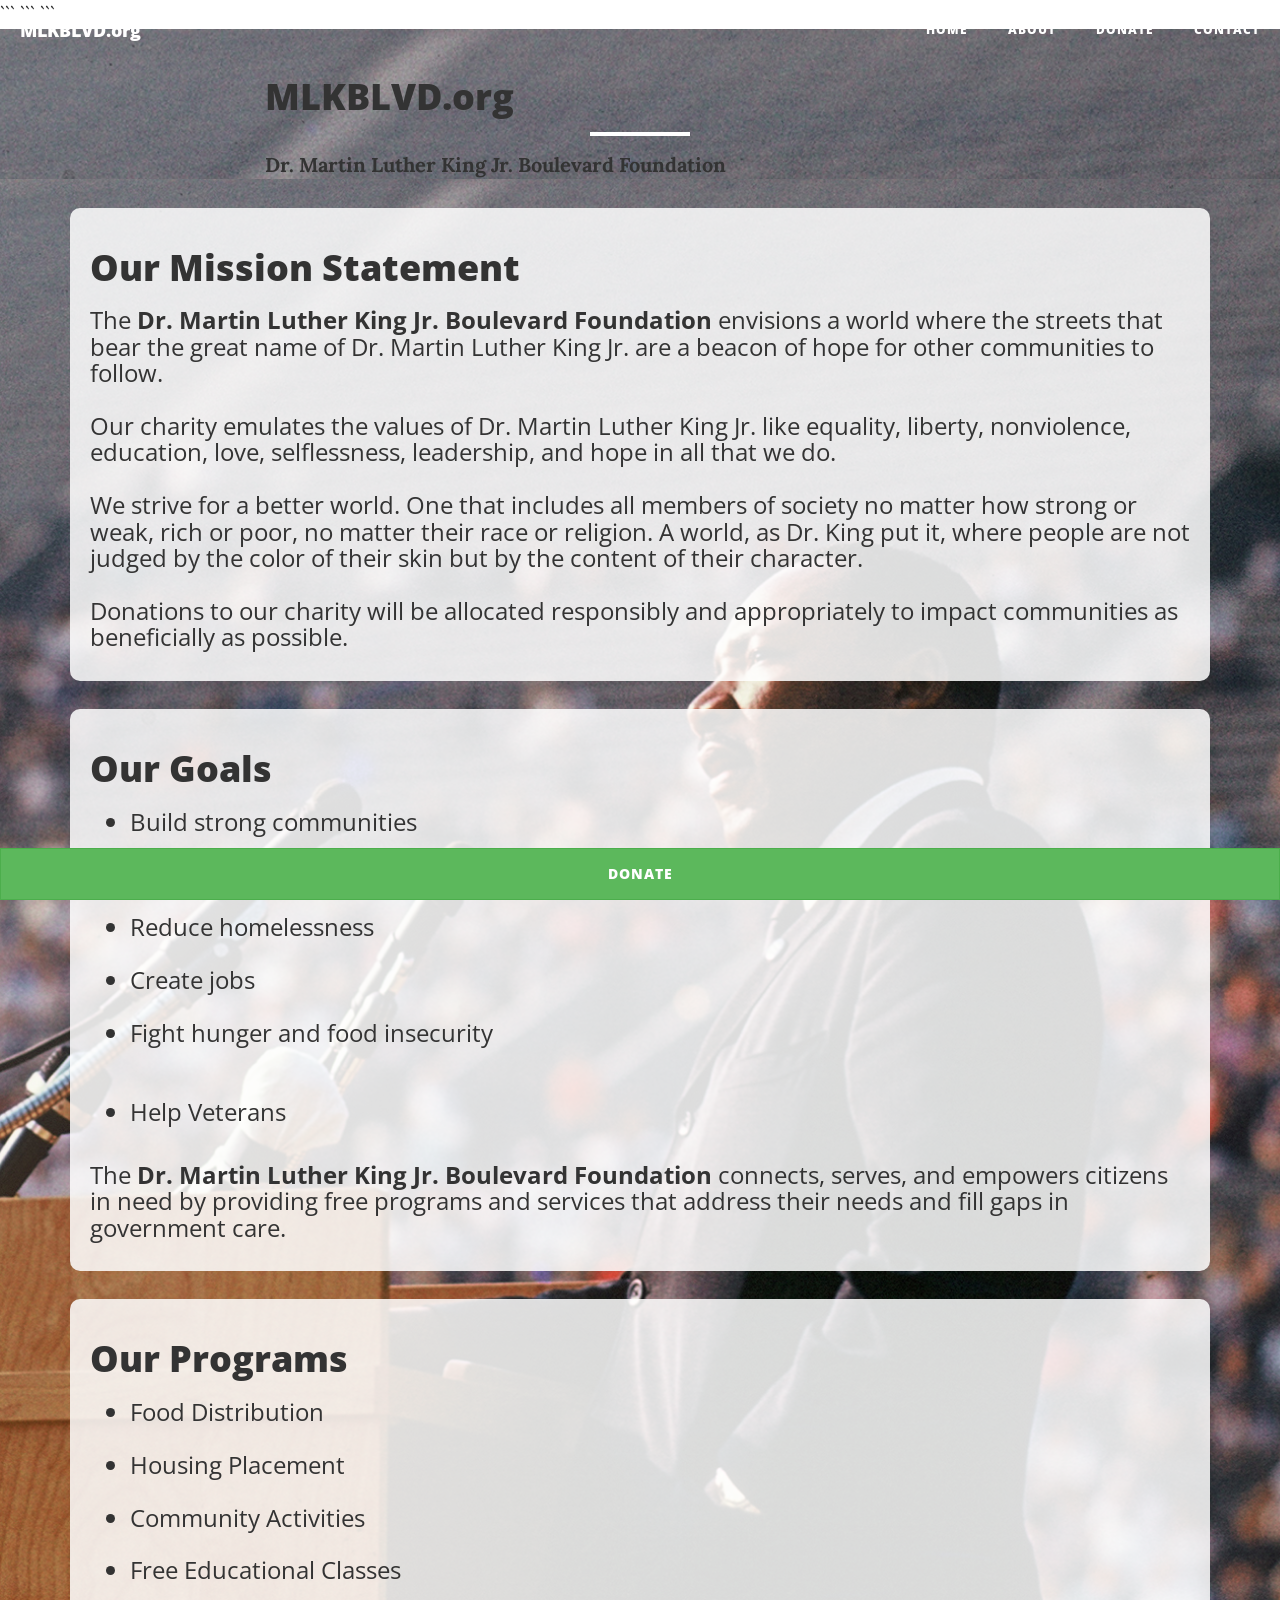
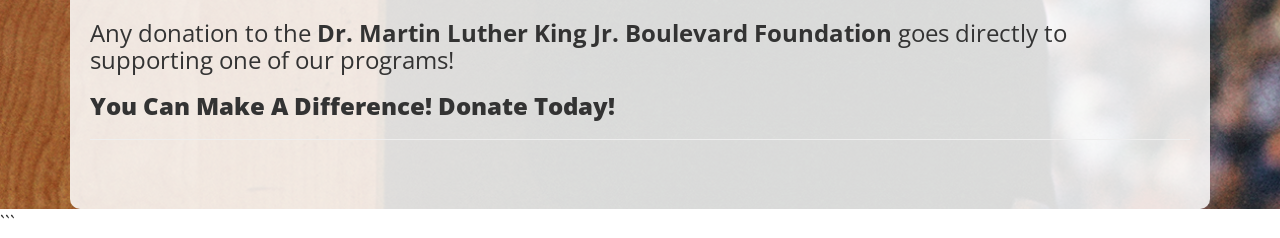
==== commit 4509f80c: "Refactor HTML structure and improve navigation" ====
--- a/index.html
+++ b/index.html
@@ -1,159 +1,166 @@
 <!DOCTYPE html>
+
 <html lang="en">
 
 <head>
 
-    <meta charset="utf-8">
-    <meta http-equiv="X-UA-Compatible" content="IE=edge">
-    <meta name="viewport" content="width=device-width, initial-scale=1">
-    <meta name="description" content="">
-    <meta name="author" content="">
-    
-    <title>MLKBLVD.org</title>
-    <!-- Bootstrap Core CSS -->
-    <link href="vendor/bootstrap/css/bootstrap.min.css" rel="stylesheet">
-   
-    <!-- Theme CSS -->
-    <link href="css/clean-blog.min.css" rel="stylesheet">
+```
+<meta charset="utf-8">
+<meta http-equiv="X-UA-Compatible" content="IE=edge">
+<meta name="viewport" content="width=device-width, initial-scale=1">
+<meta name="description" content="">
+<meta name="author" content="">
 
-    <!-- Custom Fonts -->
-    <link href="vendor/font-awesome/css/font-awesome.min.css" rel="stylesheet" type="text/css">
-    <link href='https://fonts.googleapis.com/css?family=Lora:400,700,400italic,700italic' rel='stylesheet' type='text/css'>
-    <link href='https://fonts.googleapis.com/css?family=Open+Sans:300italic,400italic,600italic,700italic,800italic,400,300,600,700,800' rel='stylesheet' type='text/css'>
+<title>MLKBLVD.org</title>
+<!-- Bootstrap Core CSS -->
+<link href="vendor/bootstrap/css/bootstrap.min.css" rel="stylesheet">
 
-    <!-- HTML5 Shim and Respond.js IE8 support of HTML5 elements and media queries -->
-    <!-- WARNING: Respond.js doesn't work if you view the page via file:// -->
-    <!--[if lt IE 9]>
-        <script src="https://oss.maxcdn.com/libs/html5shiv/3.7.0/html5shiv.js"></script>
-        <script src="https://oss.maxcdn.com/libs/respond.js/1.4.2/respond.min.js"></script>
-    <![endif]-->
+<!-- Theme CSS -->
+<link href="css/clean-blog.min.css" rel="stylesheet">
+
+<!-- Custom Fonts -->
+<link href="vendor/font-awesome/css/font-awesome.min.css" rel="stylesheet" type="text/css">
+<link href='https://fonts.googleapis.com/css?family=Lora:400,700,400italic,700italic' rel='stylesheet' type='text/css'>
+<link href='https://fonts.googleapis.com/css?family=Open+Sans:300italic,400italic,600italic,700italic,800italic,400,300,600,700,800' rel='stylesheet' type='text/css'>
+
+<!-- HTML5 Shim and Respond.js IE8 support of HTML5 elements and media queries -->
+<!-- WARNING: Respond.js doesn't work if you view the page via file:// -->
+<!--[if lt IE 9]>
+    <script src="https://oss.maxcdn.com/libs/html5shiv/3.7.0/html5shiv.js"></script>
+    <script src="https://oss.maxcdn.com/libs/respond.js/1.4.2/respond.min.js"></script>
+<![endif]-->
+```
 
 </head>
 
 <body>
 
-    <!-- Navigation -->
-    <nav class="navbar navbar-default navbar-custom navbar-fixed-top">
-        <div class="container-fluid">
-            <!-- Brand and toggle get grouped for better mobile display -->
-            <div class="navbar-header page-scroll">
-                <button type="button" class="navbar-toggle" data-toggle="collapse" data-target="#bs-example-navbar-collapse-1">
-                    <span class="sr-only">Toggle navigation</span>
-                    Menu <i class="fa fa-bars"></i>
-                </button>
-                <a class="navbar-brand" href="index.html">MLKBLVD.org</a>
-            </div>
+```
+<!-- Navigation -->
+<nav class="navbar navbar-default navbar-custom navbar-fixed-top">
+    <div class="container-fluid">
+        <!-- Brand and toggle get grouped for better mobile display -->
+        <div class="navbar-header page-scroll">
+            <button type="button" class="navbar-toggle" data-toggle="collapse" data-target="#bs-example-navbar-collapse-1">
+                <span class="sr-only">Toggle navigation</span>
+                Menu <i class="fa fa-bars"></i>
+            </button>
+            <a class="navbar-brand" href="index.html">MLKBLVD.org</a>
+        </div>
 
-            <!-- Collect the nav links, forms, and other content for toggling -->
-            <div class="collapse navbar-collapse" id="bs-example-navbar-collapse-1">
-                <ul class="nav navbar-nav navbar-right">
-                    <li>
-                        <a href="index.html">Home</a>
-                    </li>
-                    <li>
-                        <a href="#text">About</a>
-                    </li>
-                    <li>
-                        <a href="mailto:mlkblvd.org@gmail.com">Contact</a>
-                    </li>
-                    <li>
-                        <a href="/DONATE.html>DONATE</a>
-                    </li>
-                </ul>
-            </div>
-            <!-- /.navbar-collapse -->
+        <!-- Collect the nav links, forms, and other content for toggling -->
+        <div class="collapse navbar-collapse" id="bs-example-navbar-collapse-1">
+            <ul class="nav navbar-nav navbar-right">
+                <li>
+                    <a href="index.html">Home</a>
+                </li>
+                <li>
+                    <a href="#text">About</a>
+                </li>
+                <li>
+                    <a href="https://MLKBLVD.org/DONATE.html">Donate</a>
+                </li>
+                <li>
+                    <a href="mailto:mlkblvd.org@gmail.com">Contact</a>
+                </li>
+            </ul>
         </div>
-        <!-- /.container -->
-    </nav>
+        <!-- /.navbar-collapse -->
+    </div>
+    <!-- /.container -->
+</nav>
 
-        <div style="background-image: url(img/mlk.jpg);background-position: 55%;background-repeat: no-repeat;background-size: cover;"><br>
-        <div class="container">
-            <div class="row">
-                <div class="col-lg-8 col-lg-offset-2 col-md-10 col-md-offset-1">
-                    <div class="site-heading">
-                        <h1>MLKBLVD.org</h1>
-                        <hr class="small">
-                        <span class="subheading"><b>Dr. Martin Luther King Jr. Boulevard Foundation</b></span>
-                    </div>
-                </div>
-            </div>
-        </div>
-    </header>
-    <a href="/DONATE.html id="applyButton" class="btn btn-success btn-block" style="position:fixed;bottom:0%;z-index:100;">DONATE</a>
-    <div id="text" style="background-image: url(img/mlk.jpg);background-position: 55%;background-repeat: no-repeat;background-size: cover;"><br>
-        <div class="container">
-                <div class="post-preview">
-                        <h1 class="post-title">
-                            Our Mission Statement
-                        </h1>
-                        <h3 class="post-subtitle" style="font-weight:normal">
-                            The <b>Dr. Martin Luther King Jr. Boulevard Foundation</b> envisions a world where the streets that bear the great name of Dr. Martin Luther King Jr. are a beacon of hope for other communities to follow.
-                            <br><br>
-                            Our charity emulates the values of Dr. Martin Luther King Jr. like equality, liberty, nonviolence, education, love, selflessness, leadership, and hope in all that we do.
-                            <br><br>
-                            We strive for a better world. One that includes all members of society no matter how strong or weak, rich or poor, no matter their race or religion. A world, as Dr. King put it, where people are not judged by the color of their skin but by the content of their character.
-                            <br><br>
-                            Donations to our charity will be allocated responsibly and appropriately to impact communities as beneficially as possible.
-                            <br>
-
-                        </h3>
-                </div><br>
-                <div class="post-preview" >
-                        <h1 class="post-title">
-                            Our Goals
-                        </h1>
-                        <h3 class="post-subtitle" style="font-weight:normal">
-                            <ul>
-                                <li>Build strong communities</li>
-                                <br>
-                                <li>Increase poverty awareness</li>
-                                <br>
-                                <li>Reduce homelessness</li>
-                                <br>
-                                <li>Create jobs</li>
-                                <br>
-                                <li>Fight hunger and food insecurity</li><br>
-                                <br>
-                                <li>Help Veterans</li><br>
-                            </ul>
-                            The <b>Dr. Martin Luther King Jr. Boulevard Foundation</b> connects, serves, and empowers citizens in need by providing free programs and services that address their needs and fill gaps in government care.
-                        </h3>
-                </div><br>
-                <div class="post-preview">
-                        <h1 class="post-title">
-                            Our Programs
-                        </h1>
-                        <h3 class="post-subtitle" style="font-weight:normal">
-                            <ul>
-                                <li>Food Distribution</li>
-                                <br>
-                                <li>Housing Placement</li>
-                                <br>
-                                <li>Community Activities</li>
-                                <br>
-                                <li>Free Educational Classes</li><br>
-                            </ul>
-                            Any donation to the <b>Dr. Martin Luther King Jr. Boulevard Foundation</b> goes directly to supporting one of our programs!<br>
-                            <h3>You Can Make A Difference! Donate Today!</h3>
-                            <hr>
-                            <br>
+    <div style="background-image: url(img/mlk.jpg);background-position: 55%;background-repeat: no-repeat;background-size: cover;"><br>
+    <div class="container">
+        <div class="row">
+            <div class="col-lg-8 col-lg-offset-2 col-md-10 col-md-offset-1">
+                <div class="site-heading">
+                    <h1>MLKBLVD.org</h1>
+                    <hr class="small">
+                    <span class="subheading"><b>Dr. Martin Luther King Jr. Boulevard Foundation</b></span>
                 </div>
             </div>
         </div>
     </div>
+</header>
 
-    <!-- jQuery -->
-    <script src="vendor/jquery/jquery.min.js"></script>
+<a href="https://MLKBLVD.org/DONATE.html" id="applyButton" class="btn btn-success btn-block" style="position:fixed;bottom:0%;z-index:100;">DONATE</a>
 
-    <!-- Bootstrap Core JavaScript -->
-    <script src="vendor/bootstrap/js/bootstrap.min.js"></script>
+<div id="text" style="background-image: url(img/mlk.jpg);background-position: 55%;background-repeat: no-repeat;background-size: cover;"><br>
+    <div class="container">
+            <div class="post-preview">
+                    <h1 class="post-title">
+                        Our Mission Statement
+                    </h1>
+                    <h3 class="post-subtitle" style="font-weight:normal">
+                        The <b>Dr. Martin Luther King Jr. Boulevard Foundation</b> envisions a world where the streets that bear the great name of Dr. Martin Luther King Jr. are a beacon of hope for other communities to follow.
+                        <br><br>
+                        Our charity emulates the values of Dr. Martin Luther King Jr. like equality, liberty, nonviolence, education, love, selflessness, leadership, and hope in all that we do.
+                        <br><br>
+                        We strive for a better world. One that includes all members of society no matter how strong or weak, rich or poor, no matter their race or religion. A world, as Dr. King put it, where people are not judged by the color of their skin but by the content of their character.
+                        <br><br>
+                        Donations to our charity will be allocated responsibly and appropriately to impact communities as beneficially as possible.
+                        <br>
 
-    <!-- Contact Form JavaScript -->
-    <script src="js/jqBootstrapValidation.js"></script>
-    <script src="js/contact_me.js"></script>
+                    </h3>
+            </div><br>
+            <div class="post-preview" >
+                    <h1 class="post-title">
+                        Our Goals
+                    </h1>
+                    <h3 class="post-subtitle" style="font-weight:normal">
+                        <ul>
+                            <li>Build strong communities</li>
+                            <br>
+                            <li>Increase poverty awareness</li>
+                            <br>
+                            <li>Reduce homelessness</li>
+                            <br>
+                            <li>Create jobs</li>
+                            <br>
+                            <li>Fight hunger and food insecurity</li><br>
+                            <br>
+                            <li>Help Veterans</li><br>
+                        </ul>
+                        The <b>Dr. Martin Luther King Jr. Boulevard Foundation</b> connects, serves, and empowers citizens in need by providing free programs and services that address their needs and fill gaps in government care.
+                    </h3>
+            </div><br>
+            <div class="post-preview">
+                    <h1 class="post-title">
+                        Our Programs
+                    </h1>
+                    <h3 class="post-subtitle" style="font-weight:normal">
+                        <ul>
+                            <li>Food Distribution</li>
+                            <br>
+                            <li>Housing Placement</li>
+                            <br>
+                            <li>Community Activities</li>
+                            <br>
+                            <li>Free Educational Classes</li><br>
+                        </ul>
+                        Any donation to the <b>Dr. Martin Luther King Jr. Boulevard Foundation</b> goes directly to supporting one of our programs!<br>
+                        <h3>You Can Make A Difference! Donate Today!</h3>
+                        <hr>
+                        <br>
+            </div>
+        </div>
+    </div>
+</div>
 
-    <!-- Theme JavaScript -->
-    <script src="js/clean-blog.min.js"></script>
+<!-- jQuery -->
+<script src="vendor/jquery/jquery.min.js"></script>
+
+<!-- Bootstrap Core JavaScript -->
+<script src="vendor/bootstrap/js/bootstrap.min.js"></script>
+
+<!-- Contact Form JavaScript -->
+<script src="js/jqBootstrapValidation.js"></script>
+<script src="js/contact_me.js"></script>
+
+<!-- Theme JavaScript -->
+<script src="js/clean-blog.min.js"></script>
+```
 
 </body>
 
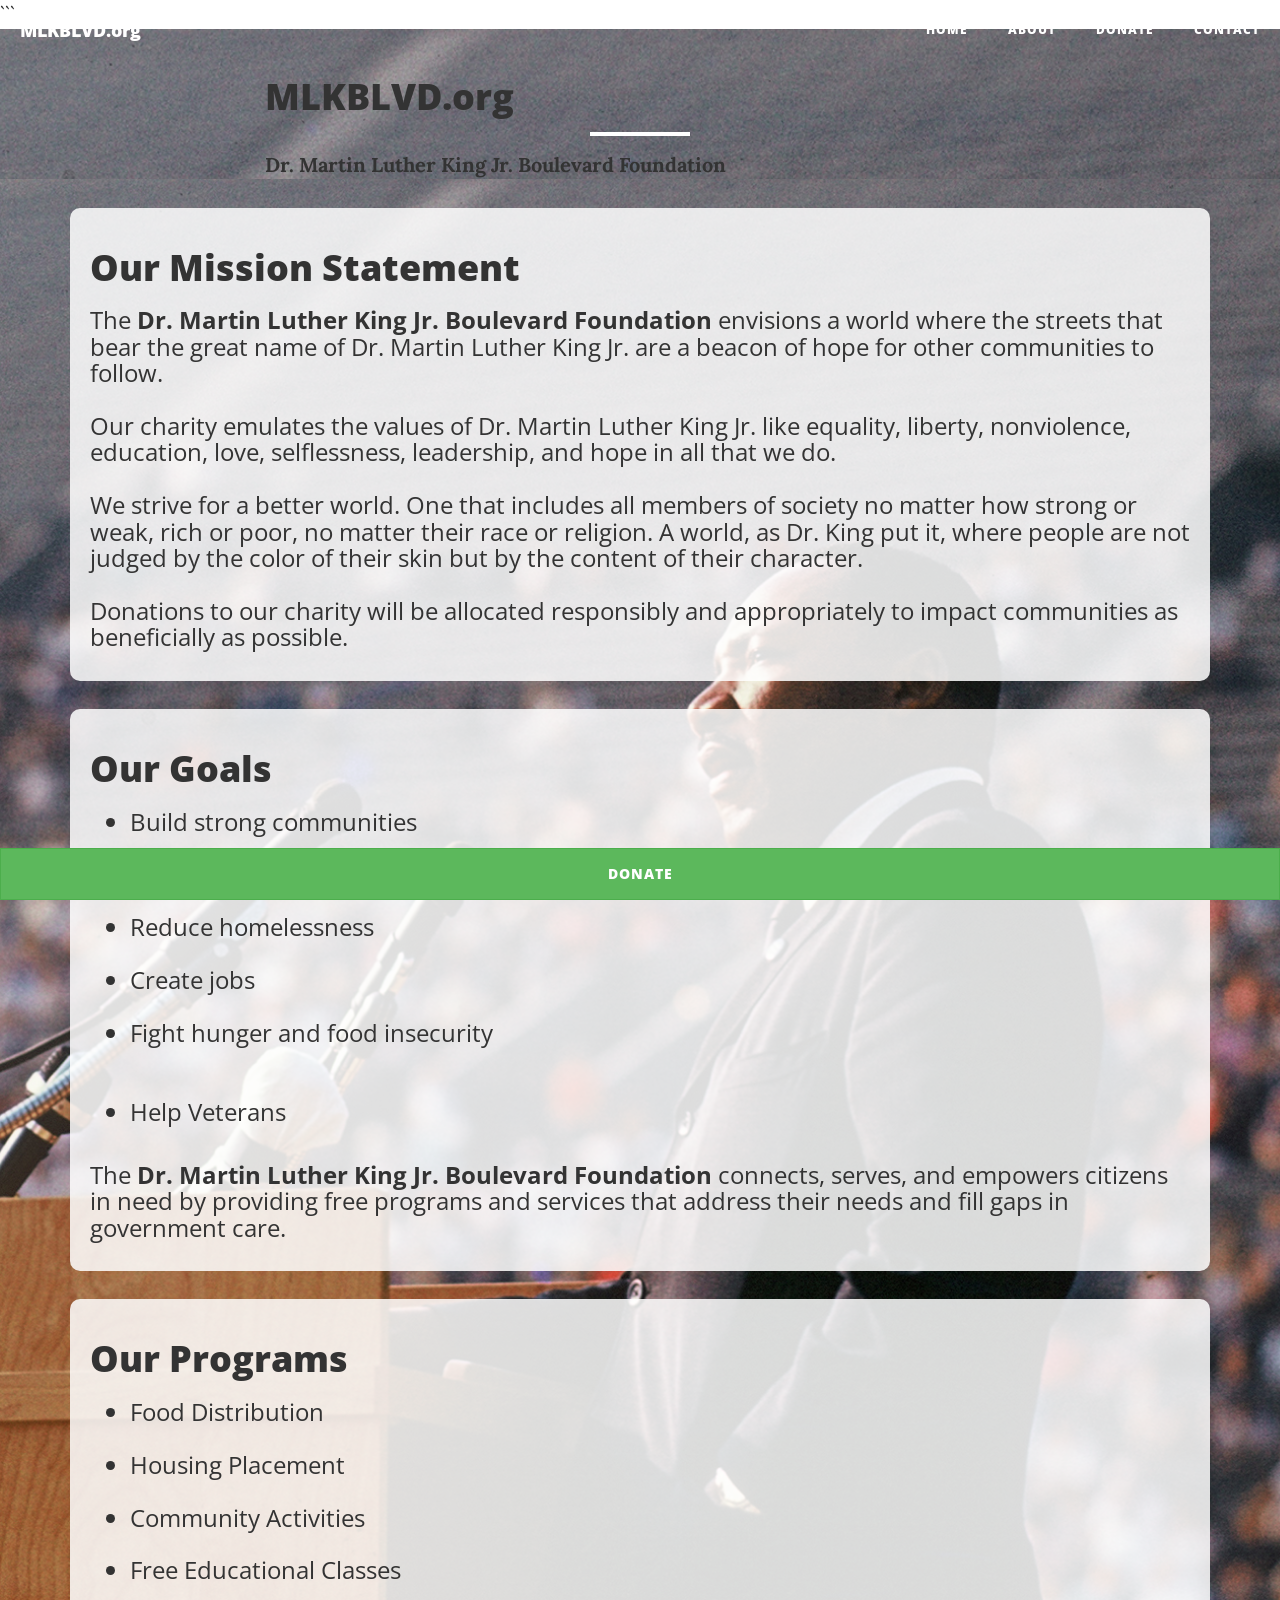
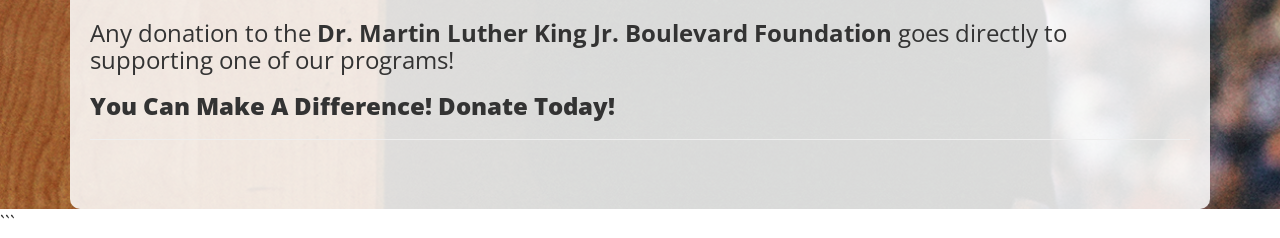
==== commit aabf1cb8: "Fix HTML syntax issues in index.html" ====
--- a/index.html
+++ b/index.html
@@ -4,7 +4,7 @@
 
 <head>
 
-```
+
 <meta charset="utf-8">
 <meta http-equiv="X-UA-Compatible" content="IE=edge">
 <meta name="viewport" content="width=device-width, initial-scale=1">
@@ -29,7 +29,6 @@
     <script src="https://oss.maxcdn.com/libs/html5shiv/3.7.0/html5shiv.js"></script>
     <script src="https://oss.maxcdn.com/libs/respond.js/1.4.2/respond.min.js"></script>
 <![endif]-->
-```
 
 </head>
 
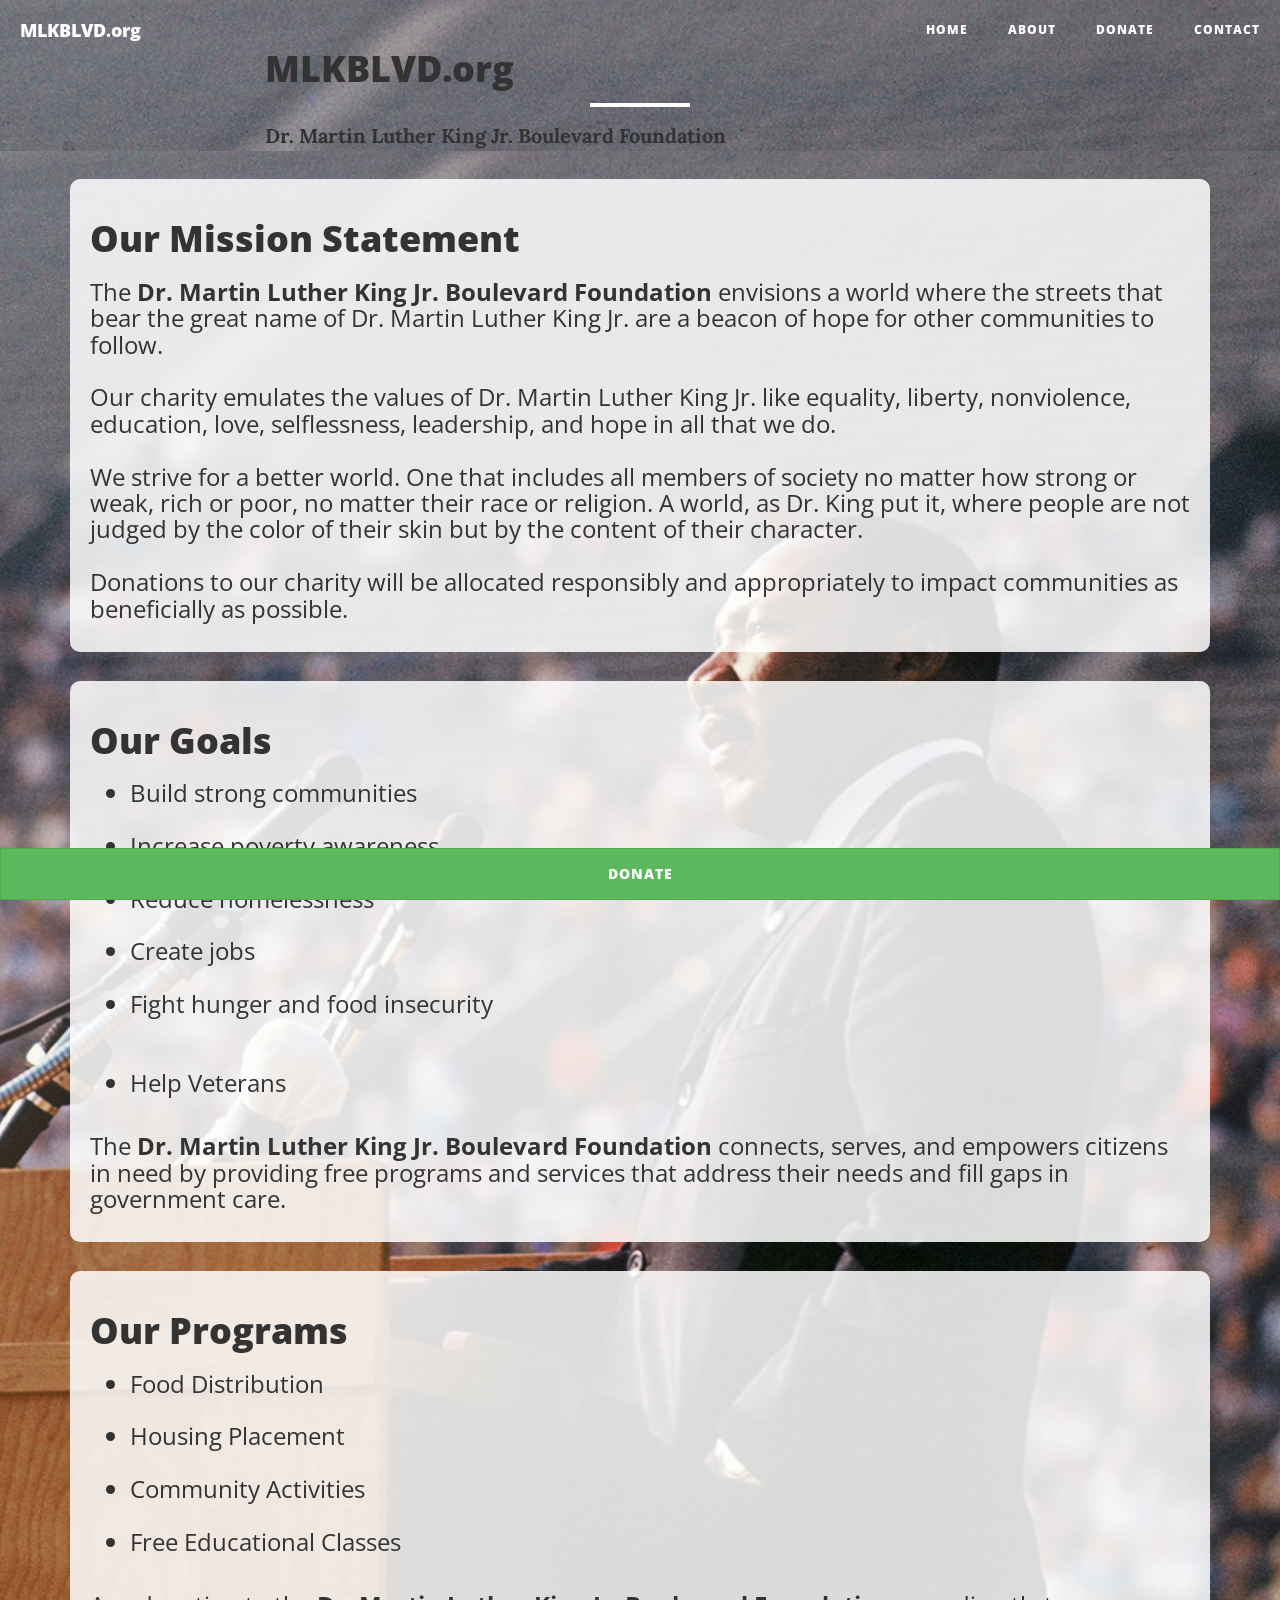
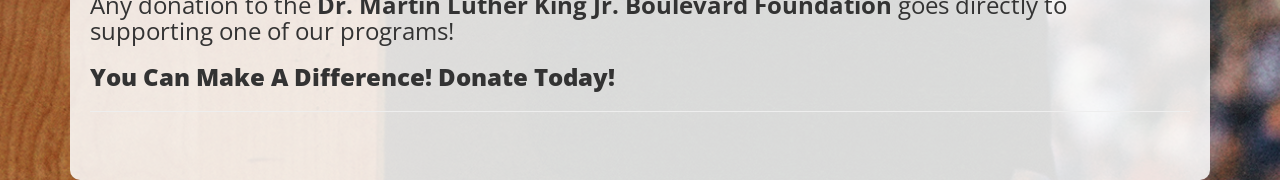
==== commit 13d7e8b5: "Clean up index.html by removing comments and whitespace Removed unnecessary code comments and whites" ====
--- a/index.html
+++ b/index.html
@@ -33,8 +33,6 @@
 </head>
 
 <body>
-
-```
 <!-- Navigation -->
 <nav class="navbar navbar-default navbar-custom navbar-fixed-top">
     <div class="container-fluid">
@@ -159,8 +157,6 @@
 
 <!-- Theme JavaScript -->
 <script src="js/clean-blog.min.js"></script>
-```
-
 </body>
 
 </html>
